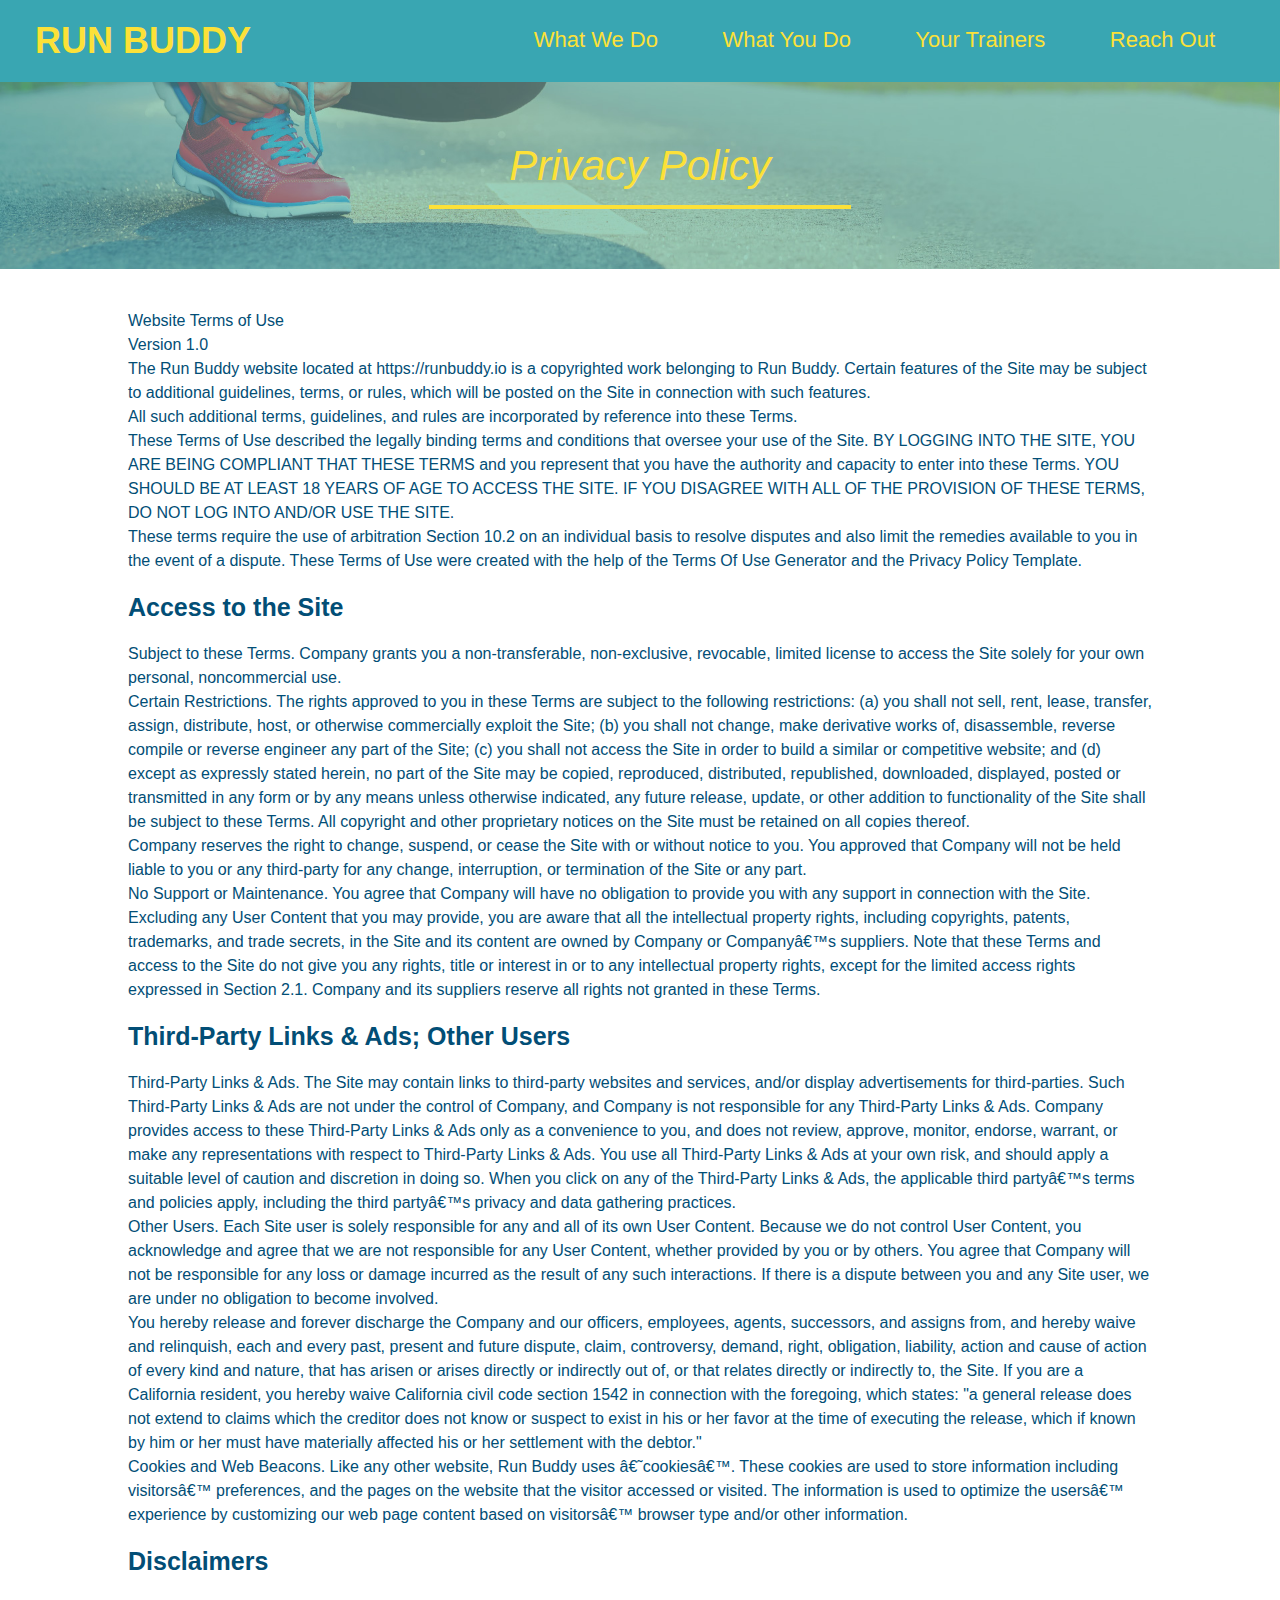
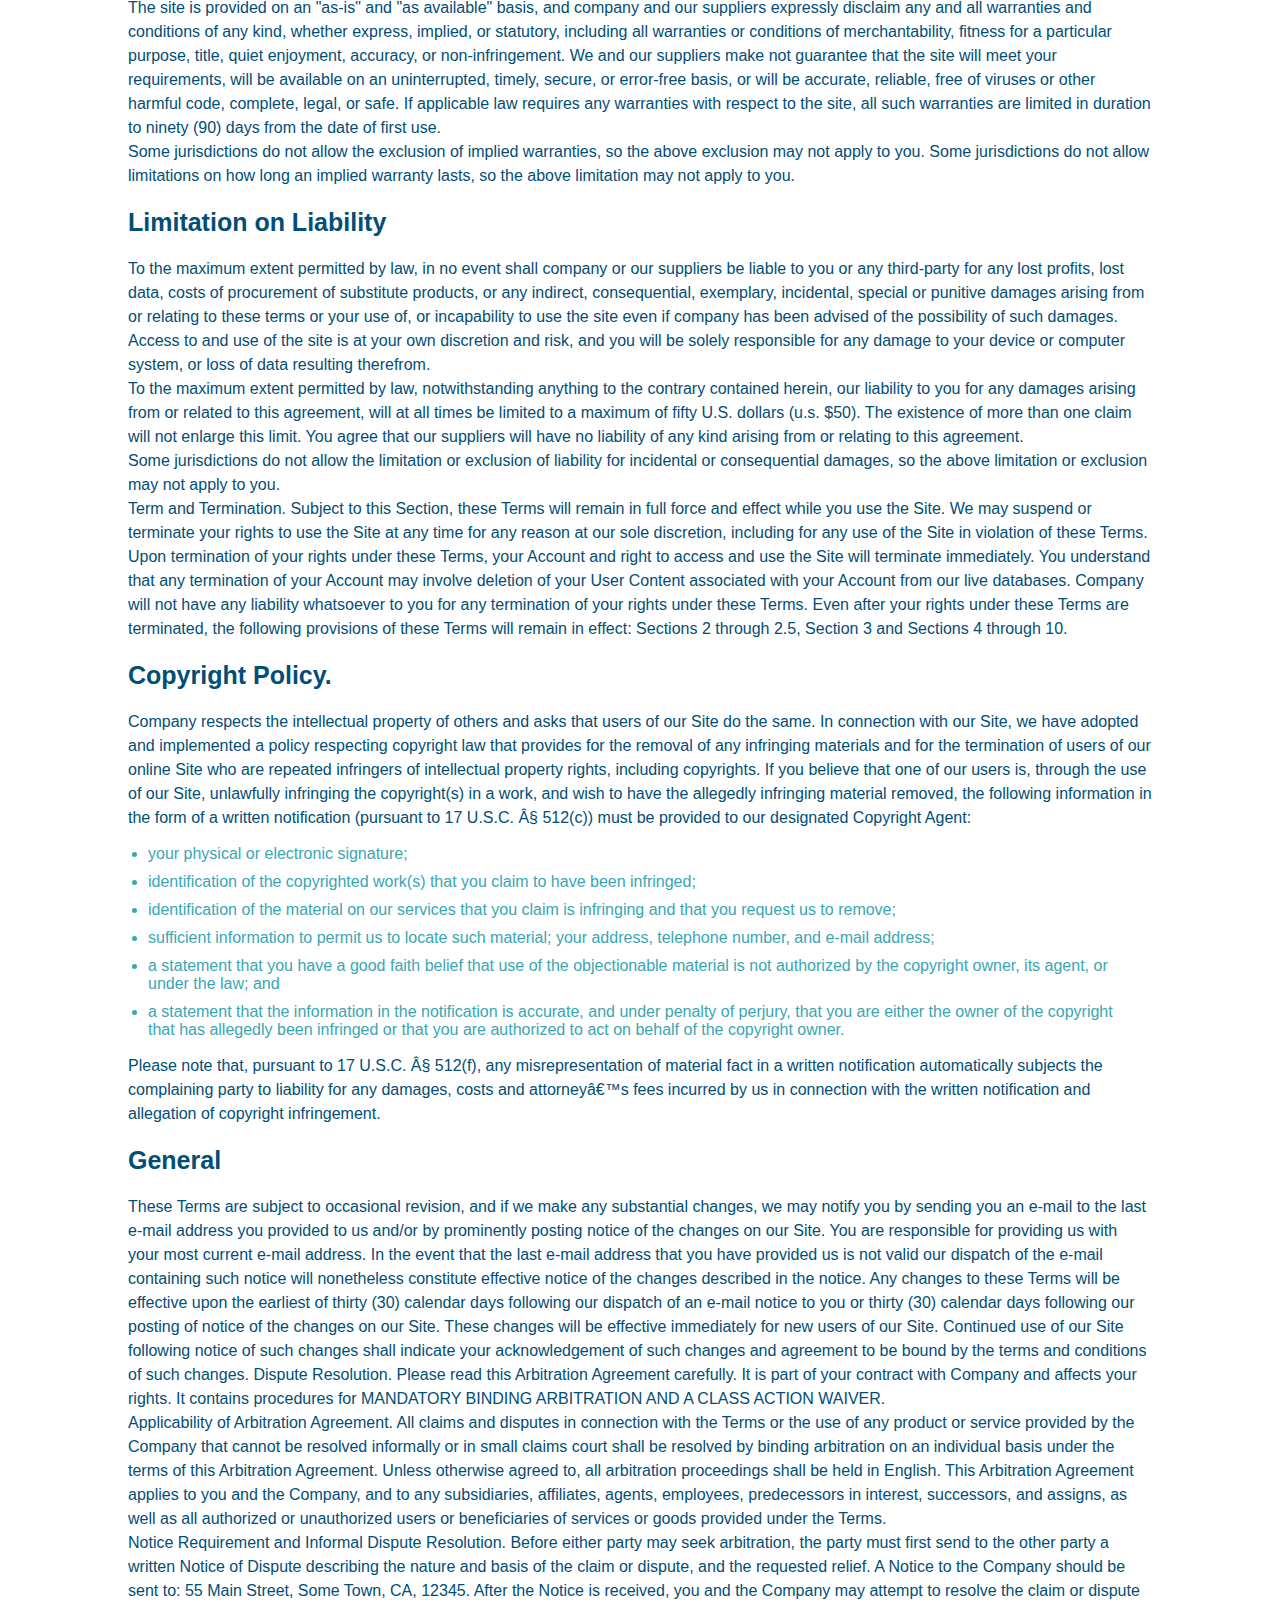
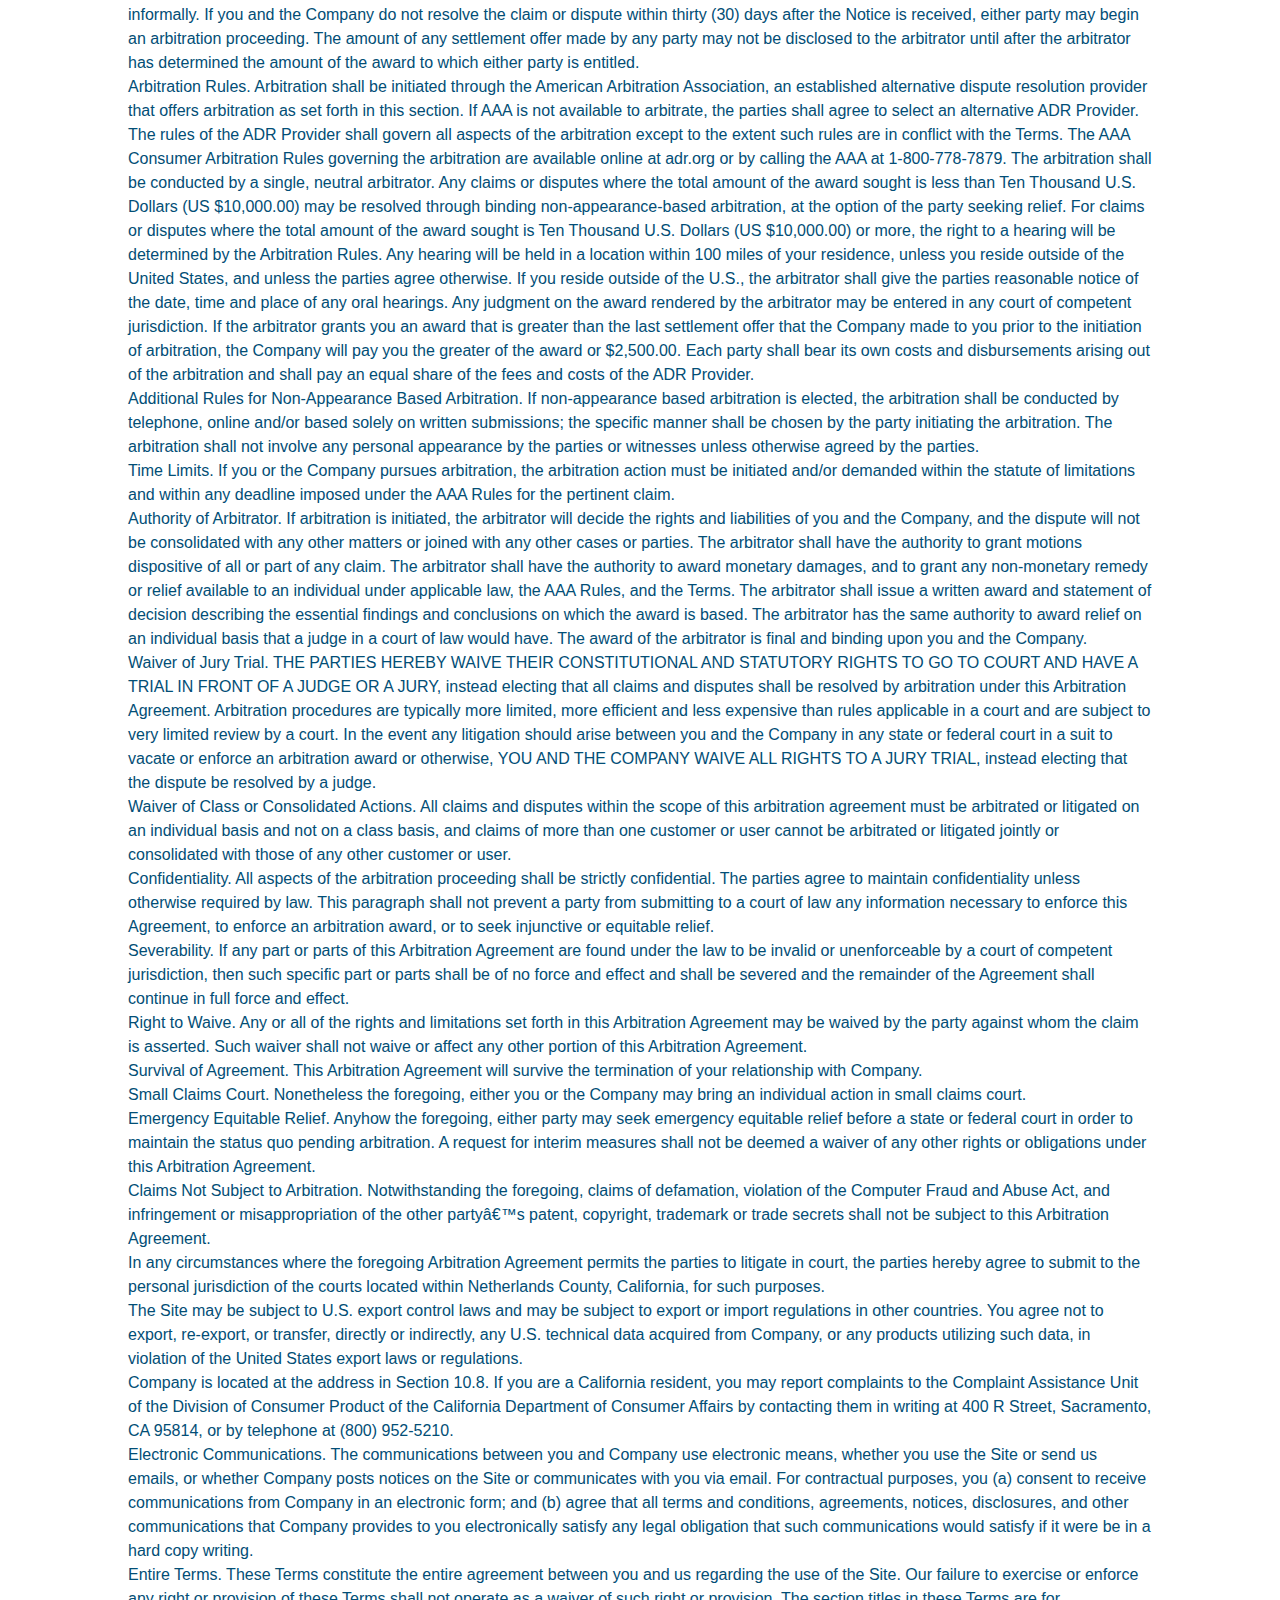
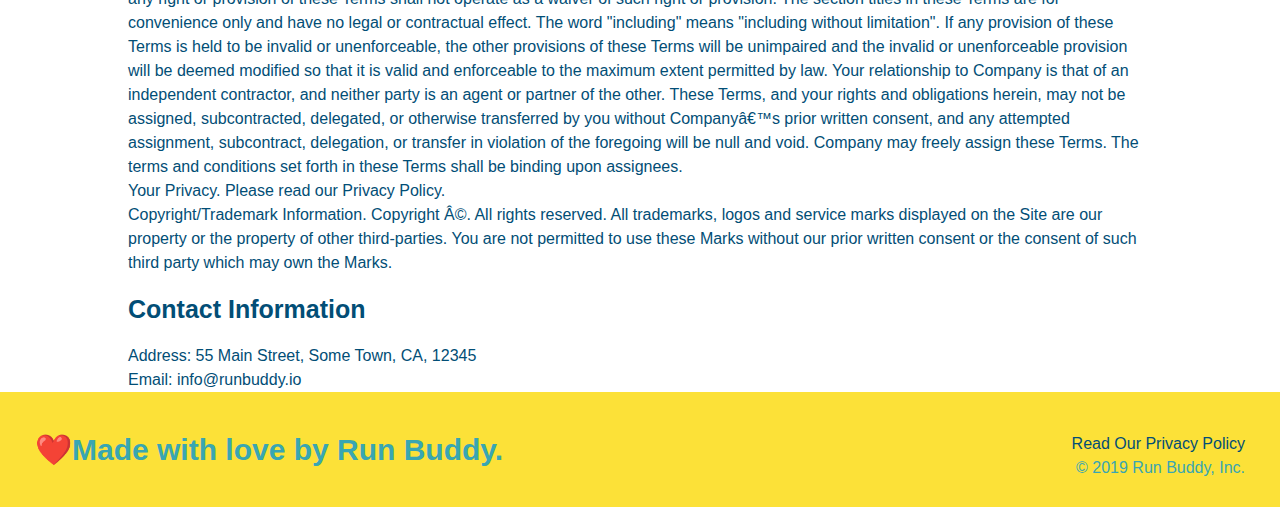
==== privacy-policy.html @ ef066f5c "privacy policy" ====
<!DOCTYPE html>
<html lang="en">
  <head>
    <meta charset="UTF-8" />
    <title>Privacy Policy - Run Buddy</title>
    <link rel="stylesheet" href="./assets/css/style.css" />
    <link rel="stylesheet" href="./assets/css/secondary-styles.css" />
  </head>

  <body>
    <header>
      <h1>RUN BUDDY</h1>
      <nav>
        <!--Unordered list element-->
        <ul>
          <!--List item element-->
          <li>
            <!--Anchor element-->
            <!-- Do this to all of the <a> elements in privacy-policy.html -->
            <a href="./index.html#what-we-do">What We Do</a>
          </li>
          <li>
            <a href="./index.html#what-you-do">What You Do</a>
          </li>
          <li>
            <a href="./index.html#your-trainers">Your Trainers</a>
          </li>
          <li>
            <a href="./index.html#reach-out">Reach Out</a>
          </li>
        </ul>
      </nav>
    </header>

    <section class="hero hero-secondary">
      <h2 class="page-title">Privacy Policy</h2>
    </section>

    <article class="secondary-content">
      <p>Website Terms of Use</p>

      <p>Version 1.0</p>

      <p>
        The Run Buddy website located at https://runbuddy.io is a copyrighted
        work belonging to Run Buddy. Certain features of the Site may be subject
        to additional guidelines, terms, or rules, which will be posted on the
        Site in connection with such features.
      </p>

      <p>
        All such additional terms, guidelines, and rules are incorporated by
        reference into these Terms.
      </p>

      <p>
        These Terms of Use described the legally binding terms and conditions
        that oversee your use of the Site. BY LOGGING INTO THE SITE, YOU ARE
        BEING COMPLIANT THAT THESE TERMS and you represent that you have the
        authority and capacity to enter into these Terms. YOU SHOULD BE AT LEAST
        18 YEARS OF AGE TO ACCESS THE SITE. IF YOU DISAGREE WITH ALL OF THE
        PROVISION OF THESE TERMS, DO NOT LOG INTO AND/OR USE THE SITE.
      </p>

      <p>
        These terms require the use of arbitration Section 10.2 on an individual
        basis to resolve disputes and also limit the remedies available to you
        in the event of a dispute. These Terms of Use were created with the help
        of the Terms Of Use Generator and the Privacy Policy Template.
      </p>

      <h3>Access to the Site</h3>

      <p>
        Subject to these Terms. Company grants you a non-transferable,
        non-exclusive, revocable, limited license to access the Site solely for
        your own personal, noncommercial use.
      </p>

      <p>
        Certain Restrictions. The rights approved to you in these Terms are
        subject to the following restrictions: (a) you shall not sell, rent,
        lease, transfer, assign, distribute, host, or otherwise commercially
        exploit the Site; (b) you shall not change, make derivative works of,
        disassemble, reverse compile or reverse engineer any part of the Site;
        (c) you shall not access the Site in order to build a similar or
        competitive website; and (d) except as expressly stated herein, no part
        of the Site may be copied, reproduced, distributed, republished,
        downloaded, displayed, posted or transmitted in any form or by any means
        unless otherwise indicated, any future release, update, or other
        addition to functionality of the Site shall be subject to these Terms.
        All copyright and other proprietary notices on the Site must be retained
        on all copies thereof.
      </p>

      <p>
        Company reserves the right to change, suspend, or cease the Site with or
        without notice to you. You approved that Company will not be held liable
        to you or any third-party for any change, interruption, or termination
        of the Site or any part.
      </p>

      <p>
        No Support or Maintenance. You agree that Company will have no
        obligation to provide you with any support in connection with the Site.
      </p>

      <p>
        Excluding any User Content that you may provide, you are aware that all
        the intellectual property rights, including copyrights, patents,
        trademarks, and trade secrets, in the Site and its content are owned by
        Company or Companyâ€™s suppliers. Note that these Terms and access to
        the Site do not give you any rights, title or interest in or to any
        intellectual property rights, except for the limited access rights
        expressed in Section 2.1. Company and its suppliers reserve all rights
        not granted in these Terms.
      </p>

      <h3>Third-Party Links & Ads; Other Users</h3>

      <p>
        Third-Party Links & Ads. The Site may contain links to third-party
        websites and services, and/or display advertisements for third-parties.
        Such Third-Party Links & Ads are not under the control of Company, and
        Company is not responsible for any Third-Party Links & Ads. Company
        provides access to these Third-Party Links & Ads only as a convenience
        to you, and does not review, approve, monitor, endorse, warrant, or make
        any representations with respect to Third-Party Links & Ads. You use all
        Third-Party Links & Ads at your own risk, and should apply a suitable
        level of caution and discretion in doing so. When you click on any of
        the Third-Party Links & Ads, the applicable third partyâ€™s terms and
        policies apply, including the third partyâ€™s privacy and data gathering
        practices.
      </p>

      <p>
        Other Users. Each Site user is solely responsible for any and all of its
        own User Content. Because we do not control User Content, you
        acknowledge and agree that we are not responsible for any User Content,
        whether provided by you or by others. You agree that Company will not be
        responsible for any loss or damage incurred as the result of any such
        interactions. If there is a dispute between you and any Site user, we
        are under no obligation to become involved.
      </p>

      <p>
        You hereby release and forever discharge the Company and our officers,
        employees, agents, successors, and assigns from, and hereby waive and
        relinquish, each and every past, present and future dispute, claim,
        controversy, demand, right, obligation, liability, action and cause of
        action of every kind and nature, that has arisen or arises directly or
        indirectly out of, or that relates directly or indirectly to, the Site.
        If you are a California resident, you hereby waive California civil code
        section 1542 in connection with the foregoing, which states: "a general
        release does not extend to claims which the creditor does not know or
        suspect to exist in his or her favor at the time of executing the
        release, which if known by him or her must have materially affected his
        or her settlement with the debtor."
      </p>

      <p>
        Cookies and Web Beacons. Like any other website, Run Buddy uses
        â€˜cookiesâ€™. These cookies are used to store information including
        visitorsâ€™ preferences, and the pages on the website that the visitor
        accessed or visited. The information is used to optimize the usersâ€™
        experience by customizing our web page content based on visitorsâ€™
        browser type and/or other information.
      </p>

      <h3>Disclaimers</h3>

      <p>
        The site is provided on an "as-is" and "as available" basis, and company
        and our suppliers expressly disclaim any and all warranties and
        conditions of any kind, whether express, implied, or statutory,
        including all warranties or conditions of merchantability, fitness for a
        particular purpose, title, quiet enjoyment, accuracy, or
        non-infringement. We and our suppliers make not guarantee that the site
        will meet your requirements, will be available on an uninterrupted,
        timely, secure, or error-free basis, or will be accurate, reliable, free
        of viruses or other harmful code, complete, legal, or safe. If
        applicable law requires any warranties with respect to the site, all
        such warranties are limited in duration to ninety (90) days from the
        date of first use.
      </p>

      <p>
        Some jurisdictions do not allow the exclusion of implied warranties, so
        the above exclusion may not apply to you. Some jurisdictions do not
        allow limitations on how long an implied warranty lasts, so the above
        limitation may not apply to you.
      </p>

      <h3>Limitation on Liability</h3>

      <p>
        To the maximum extent permitted by law, in no event shall company or our
        suppliers be liable to you or any third-party for any lost profits, lost
        data, costs of procurement of substitute products, or any indirect,
        consequential, exemplary, incidental, special or punitive damages
        arising from or relating to these terms or your use of, or incapability
        to use the site even if company has been advised of the possibility of
        such damages. Access to and use of the site is at your own discretion
        and risk, and you will be solely responsible for any damage to your
        device or computer system, or loss of data resulting therefrom.
      </p>

      <p>
        To the maximum extent permitted by law, notwithstanding anything to the
        contrary contained herein, our liability to you for any damages arising
        from or related to this agreement, will at all times be limited to a
        maximum of fifty U.S. dollars (u.s. $50). The existence of more than one
        claim will not enlarge this limit. You agree that our suppliers will
        have no liability of any kind arising from or relating to this
        agreement.
      </p>

      <p>
        Some jurisdictions do not allow the limitation or exclusion of liability
        for incidental or consequential damages, so the above limitation or
        exclusion may not apply to you.
      </p>

      <p>
        Term and Termination. Subject to this Section, these Terms will remain
        in full force and effect while you use the Site. We may suspend or
        terminate your rights to use the Site at any time for any reason at our
        sole discretion, including for any use of the Site in violation of these
        Terms. Upon termination of your rights under these Terms, your Account
        and right to access and use the Site will terminate immediately. You
        understand that any termination of your Account may involve deletion of
        your User Content associated with your Account from our live databases.
        Company will not have any liability whatsoever to you for any
        termination of your rights under these Terms. Even after your rights
        under these Terms are terminated, the following provisions of these
        Terms will remain in effect: Sections 2 through 2.5, Section 3 and
        Sections 4 through 10.
      </p>

      <h3>Copyright Policy.</h3>

      <p>
        Company respects the intellectual property of others and asks that users
        of our Site do the same. In connection with our Site, we have adopted
        and implemented a policy respecting copyright law that provides for the
        removal of any infringing materials and for the termination of users of
        our online Site who are repeated infringers of intellectual property
        rights, including copyrights. If you believe that one of our users is,
        through the use of our Site, unlawfully infringing the copyright(s) in a
        work, and wish to have the allegedly infringing material removed, the
        following information in the form of a written notification (pursuant to
        17 U.S.C. Â§ 512(c)) must be provided to our designated Copyright Agent:
      </p>

      <ul>
        <li>your physical or electronic signature;</li>
        <li>
          identification of the copyrighted work(s) that you claim to have been
          infringed;
        </li>
        <li>
          identification of the material on our services that you claim is
          infringing and that you request us to remove;
        </li>
        <li>
          sufficient information to permit us to locate such material; your
          address, telephone number, and e-mail address;
        </li>
        <li>
          a statement that you have a good faith belief that use of the
          objectionable material is not authorized by the copyright owner, its
          agent, or under the law; and
        </li>
        <li>
          a statement that the information in the notification is accurate, and
          under penalty of perjury, that you are either the owner of the
          copyright that has allegedly been infringed or that you are authorized
          to act on behalf of the copyright owner.
        </li>
      </ul>

      <p>
        Please note that, pursuant to 17 U.S.C. Â§ 512(f), any misrepresentation
        of material fact in a written notification automatically subjects the
        complaining party to liability for any damages, costs and attorneyâ€™s
        fees incurred by us in connection with the written notification and
        allegation of copyright infringement.
      </p>

      <h3>General</h3>

      <p>
        These Terms are subject to occasional revision, and if we make any
        substantial changes, we may notify you by sending you an e-mail to the
        last e-mail address you provided to us and/or by prominently posting
        notice of the changes on our Site. You are responsible for providing us
        with your most current e-mail address. In the event that the last e-mail
        address that you have provided us is not valid our dispatch of the
        e-mail containing such notice will nonetheless constitute effective
        notice of the changes described in the notice. Any changes to these
        Terms will be effective upon the earliest of thirty (30) calendar days
        following our dispatch of an e-mail notice to you or thirty (30)
        calendar days following our posting of notice of the changes on our
        Site. These changes will be effective immediately for new users of our
        Site. Continued use of our Site following notice of such changes shall
        indicate your acknowledgement of such changes and agreement to be bound
        by the terms and conditions of such changes. Dispute Resolution. Please
        read this Arbitration Agreement carefully. It is part of your contract
        with Company and affects your rights. It contains procedures for
        MANDATORY BINDING ARBITRATION AND A CLASS ACTION WAIVER.
      </p>

      <p>
        Applicability of Arbitration Agreement. All claims and disputes in
        connection with the Terms or the use of any product or service provided
        by the Company that cannot be resolved informally or in small claims
        court shall be resolved by binding arbitration on an individual basis
        under the terms of this Arbitration Agreement. Unless otherwise agreed
        to, all arbitration proceedings shall be held in English. This
        Arbitration Agreement applies to you and the Company, and to any
        subsidiaries, affiliates, agents, employees, predecessors in interest,
        successors, and assigns, as well as all authorized or unauthorized users
        or beneficiaries of services or goods provided under the Terms.
      </p>

      <p>
        Notice Requirement and Informal Dispute Resolution. Before either party
        may seek arbitration, the party must first send to the other party a
        written Notice of Dispute describing the nature and basis of the claim
        or dispute, and the requested relief. A Notice to the Company should be
        sent to: 55 Main Street, Some Town, CA, 12345. After the Notice is
        received, you and the Company may attempt to resolve the claim or
        dispute informally. If you and the Company do not resolve the claim or
        dispute within thirty (30) days after the Notice is received, either
        party may begin an arbitration proceeding. The amount of any settlement
        offer made by any party may not be disclosed to the arbitrator until
        after the arbitrator has determined the amount of the award to which
        either party is entitled.
      </p>

      <p>
        Arbitration Rules. Arbitration shall be initiated through the American
        Arbitration Association, an established alternative dispute resolution
        provider that offers arbitration as set forth in this section. If AAA is
        not available to arbitrate, the parties shall agree to select an
        alternative ADR Provider. The rules of the ADR Provider shall govern all
        aspects of the arbitration except to the extent such rules are in
        conflict with the Terms. The AAA Consumer Arbitration Rules governing
        the arbitration are available online at adr.org or by calling the AAA at
        1-800-778-7879. The arbitration shall be conducted by a single, neutral
        arbitrator. Any claims or disputes where the total amount of the award
        sought is less than Ten Thousand U.S. Dollars (US $10,000.00) may be
        resolved through binding non-appearance-based arbitration, at the option
        of the party seeking relief. For claims or disputes where the total
        amount of the award sought is Ten Thousand U.S. Dollars (US $10,000.00)
        or more, the right to a hearing will be determined by the Arbitration
        Rules. Any hearing will be held in a location within 100 miles of your
        residence, unless you reside outside of the United States, and unless
        the parties agree otherwise. If you reside outside of the U.S., the
        arbitrator shall give the parties reasonable notice of the date, time
        and place of any oral hearings. Any judgment on the award rendered by
        the arbitrator may be entered in any court of competent jurisdiction. If
        the arbitrator grants you an award that is greater than the last
        settlement offer that the Company made to you prior to the initiation of
        arbitration, the Company will pay you the greater of the award or
        $2,500.00. Each party shall bear its own costs and disbursements arising
        out of the arbitration and shall pay an equal share of the fees and
        costs of the ADR Provider.
      </p>

      <p>
        Additional Rules for Non-Appearance Based Arbitration. If non-appearance
        based arbitration is elected, the arbitration shall be conducted by
        telephone, online and/or based solely on written submissions; the
        specific manner shall be chosen by the party initiating the arbitration.
        The arbitration shall not involve any personal appearance by the parties
        or witnesses unless otherwise agreed by the parties.
      </p>

      <p>
        Time Limits. If you or the Company pursues arbitration, the arbitration
        action must be initiated and/or demanded within the statute of
        limitations and within any deadline imposed under the AAA Rules for the
        pertinent claim.
      </p>

      <p>
        Authority of Arbitrator. If arbitration is initiated, the arbitrator
        will decide the rights and liabilities of you and the Company, and the
        dispute will not be consolidated with any other matters or joined with
        any other cases or parties. The arbitrator shall have the authority to
        grant motions dispositive of all or part of any claim. The arbitrator
        shall have the authority to award monetary damages, and to grant any
        non-monetary remedy or relief available to an individual under
        applicable law, the AAA Rules, and the Terms. The arbitrator shall issue
        a written award and statement of decision describing the essential
        findings and conclusions on which the award is based. The arbitrator has
        the same authority to award relief on an individual basis that a judge
        in a court of law would have. The award of the arbitrator is final and
        binding upon you and the Company.
      </p>

      <p>
        Waiver of Jury Trial. THE PARTIES HEREBY WAIVE THEIR CONSTITUTIONAL AND
        STATUTORY RIGHTS TO GO TO COURT AND HAVE A TRIAL IN FRONT OF A JUDGE OR
        A JURY, instead electing that all claims and disputes shall be resolved
        by arbitration under this Arbitration Agreement. Arbitration procedures
        are typically more limited, more efficient and less expensive than rules
        applicable in a court and are subject to very limited review by a court.
        In the event any litigation should arise between you and the Company in
        any state or federal court in a suit to vacate or enforce an arbitration
        award or otherwise, YOU AND THE COMPANY WAIVE ALL RIGHTS TO A JURY
        TRIAL, instead electing that the dispute be resolved by a judge.
      </p>

      <p>
        Waiver of Class or Consolidated Actions. All claims and disputes within
        the scope of this arbitration agreement must be arbitrated or litigated
        on an individual basis and not on a class basis, and claims of more than
        one customer or user cannot be arbitrated or litigated jointly or
        consolidated with those of any other customer or user.
      </p>

      <p>
        Confidentiality. All aspects of the arbitration proceeding shall be
        strictly confidential. The parties agree to maintain confidentiality
        unless otherwise required by law. This paragraph shall not prevent a
        party from submitting to a court of law any information necessary to
        enforce this Agreement, to enforce an arbitration award, or to seek
        injunctive or equitable relief.
      </p>

      <p>
        Severability. If any part or parts of this Arbitration Agreement are
        found under the law to be invalid or unenforceable by a court of
        competent jurisdiction, then such specific part or parts shall be of no
        force and effect and shall be severed and the remainder of the Agreement
        shall continue in full force and effect.
      </p>

      <p>
        Right to Waive. Any or all of the rights and limitations set forth in
        this Arbitration Agreement may be waived by the party against whom the
        claim is asserted. Such waiver shall not waive or affect any other
        portion of this Arbitration Agreement.
      </p>

      <p>
        Survival of Agreement. This Arbitration Agreement will survive the
        termination of your relationship with Company.
      </p>

      <p>
        Small Claims Court. Nonetheless the foregoing, either you or the Company
        may bring an individual action in small claims court.
      </p>

      <p>
        Emergency Equitable Relief. Anyhow the foregoing, either party may seek
        emergency equitable relief before a state or federal court in order to
        maintain the status quo pending arbitration. A request for interim
        measures shall not be deemed a waiver of any other rights or obligations
        under this Arbitration Agreement.
      </p>

      <p>
        Claims Not Subject to Arbitration. Notwithstanding the foregoing, claims
        of defamation, violation of the Computer Fraud and Abuse Act, and
        infringement or misappropriation of the other partyâ€™s patent,
        copyright, trademark or trade secrets shall not be subject to this
        Arbitration Agreement.
      </p>

      <p>
        In any circumstances where the foregoing Arbitration Agreement permits
        the parties to litigate in court, the parties hereby agree to submit to
        the personal jurisdiction of the courts located within Netherlands
        County, California, for such purposes.
      </p>

      <p>
        The Site may be subject to U.S. export control laws and may be subject
        to export or import regulations in other countries. You agree not to
        export, re-export, or transfer, directly or indirectly, any U.S.
        technical data acquired from Company, or any products utilizing such
        data, in violation of the United States export laws or regulations.
      </p>

      <p>
        Company is located at the address in Section 10.8. If you are a
        California resident, you may report complaints to the Complaint
        Assistance Unit of the Division of Consumer Product of the California
        Department of Consumer Affairs by contacting them in writing at 400 R
        Street, Sacramento, CA 95814, or by telephone at (800) 952-5210.
      </p>

      <p>
        Electronic Communications. The communications between you and Company
        use electronic means, whether you use the Site or send us emails, or
        whether Company posts notices on the Site or communicates with you via
        email. For contractual purposes, you (a) consent to receive
        communications from Company in an electronic form; and (b) agree that
        all terms and conditions, agreements, notices, disclosures, and other
        communications that Company provides to you electronically satisfy any
        legal obligation that such communications would satisfy if it were be in
        a hard copy writing.
      </p>

      <p>
        Entire Terms. These Terms constitute the entire agreement between you
        and us regarding the use of the Site. Our failure to exercise or enforce
        any right or provision of these Terms shall not operate as a waiver of
        such right or provision. The section titles in these Terms are for
        convenience only and have no legal or contractual effect. The word
        "including" means "including without limitation". If any provision of
        these Terms is held to be invalid or unenforceable, the other provisions
        of these Terms will be unimpaired and the invalid or unenforceable
        provision will be deemed modified so that it is valid and enforceable to
        the maximum extent permitted by law. Your relationship to Company is
        that of an independent contractor, and neither party is an agent or
        partner of the other. These Terms, and your rights and obligations
        herein, may not be assigned, subcontracted, delegated, or otherwise
        transferred by you without Companyâ€™s prior written consent, and any
        attempted assignment, subcontract, delegation, or transfer in violation
        of the foregoing will be null and void. Company may freely assign these
        Terms. The terms and conditions set forth in these Terms shall be
        binding upon assignees.
      </p>

      <p>Your Privacy. Please read our Privacy Policy.</p>

      <p>
        Copyright/Trademark Information. Copyright Â©. All rights reserved. All
        trademarks, logos and service marks displayed on the Site are our
        property or the property of other third-parties. You are not permitted
        to use these Marks without our prior written consent or the consent of
        such third party which may own the Marks.
      </p>

      <h3>Contact Information</h3>

      <p>Address: 55 Main Street, Some Town, CA, 12345</p>

      <p>Email: info@runbuddy.io</p>
    </article>

    <footer>
      <h2>❤️Made with love by Run Buddy.</h2>
      <div>
        <a>Read Our Privacy Policy</a><br />
        &copy; 2019 Run Buddy, Inc.
      </div>
    </footer>
  </body>
</html>
---- assets/css/style.css ----
* {
  margin: 0;
  padding: 0;
  box-sizing: border-box;
}

body {
  color: #39a6b2;
  font-family: Helvetica, Arial, sans-serif;
}

/* apply styles to <header> */
header {
  padding: 20px 35px;
  background-color: #39a6b2;
}

header h1 {
  font-weight: bold;
  font-size: 36px;
  color: #fce138;
  margin: 0;
  display: inline;
}

header a {
  text-decoration: none;
  color: #fce138;
}

header nav {
  float: right;
  margin: 7px 0;
}

header nav ul li {
  display: inline;
}

header nav ul li a {
  margin: 0 30px;
  font-weight: lighter;
  font-size: 22px;
}

footer {
  background: #fce138;
  width: 100%;
  padding: 40px 35px;
}

footer h2 {
  display: inline;
  color: 024e76;
  font-size: 30px;
  margin: 0;
}

footer div {
  float: right;
  line-height: 1.5;
  text-align: right;
}

footer a {
  color: #024e76;
}

section {
  padding: 60px;
}

/* Hero Style Start */
.hero {
  background-image: url("../images/hero-bg.jpeg");
  height: 600px;
  background-size: cover;
  background-position: center;
  position: relative;
}
/* Hero  Style End */

.hero-form {
  background-color: #fce138;
  padding: 20px;
  width: 500px;
  color: #024e76;
  border: solid 3px #024e76;
  position: absolute;
  bottom: 120px;
  right: 140px;
}

.hero-form h3 {
  font-size: 24px;
  margin: 0;
}

.hero-form p {
  margin: 5px 0 15px 0;
}

.form-input {
  border: 1px solid #024e76;
  display: block;
  padding: 7px 15px;
  font-size: 16px;
  color: #024e76;
  width: 100%;
  margin-bottom: 15px;
}

.hero-form label {
  margin: 0 5px;
}

.hero-form button {
  color: #fce138;
  background-color: #024e76;
  border: none;
  padding: 10px 20px;
  font-size: 16px;
}
/* Hero Styles End */

.intro {
  text-align: center;
}

.intro p {
  line-height: 1.7;
  color: #39a6b2;
  width: 80%;
  font-size: 20px;
  margin: 0 auto;
}

.steps {
  text-align: center;
  background: #fce138;
}
.section-title {
  font-size: 55px;
  color: #024e76;
  margin-bottom: 35px;
  padding: 0 100px 20px 100px;
  border-bottom: 3px solid;
  display: inline-block;
}

.primary-border {
  border-color: #fce138;
}

.secondary-border {
  border-color: #39a6b2;
}

.steps div {
  margin-bottom: 80px;
}

.steps img {
  width: 15%;
  margin: 10px 0;
}

.steps h3 {
  color: #024e76;
  font-size: 46px;
  margin-top: 10px;
}

.steps p {
  color: #39a6b2;
  font-size: 23px;
}

.steps span {
  font-size: 38px;
}

.trainers {
  text-align: center;
}

.trainer {
  width: 900px;
  margin: 0 auto 30px auto;
  background: #024e76;
  color: #fce138;
  overflow: auto;
}

.trainer img {
  width: 35%;
  float: left;
}

.trainer-bio {
  padding: 35px;
  float: left;
  width: 65%;
}

.text-left {
  text-align: left;
}

.text-right {
  text-align: right;
}

.trainer-bio h3 {
  font-size: 32px;
  margin-bottom: 8px;
}

.trainer-bio h4 {
  font-weight: lighter;
  font-size: 26px;
  margin-bottom: 25px;
}

.trainer-bio p {
  font-size: 17px;
  line-height: 1.3;
}

/* REACH OUT STYLES START */
.contact {
  text-align: center;
  background: #024e76;
}

.contact h2 {
  color: #fce138;
}

.contact-info iframe {
  width: 400px;
  height: 400px;
}

.contact-info div {
  width: 410px;
  display: inline-block;
  vertical-align: top;
  text-align: left;
  margin: 30px 0 0 60px;
  color: white;
}

.contact-info h3 {
  color: #fce138;
  font-size: 32px;
}

.contact-info p,
.contact-info address {
  margin: 20px 0;
  line-height: 1.5;
  font-size: 20px;
  font-style: normal;
}

.contact-info a {
  color: #fce138;
}
/* REACH OUT STYLES END */
---- assets/css/secondary-styles.css ----
.hero {
  background-position: bottom;
  height: auto;
  text-align: center;
  margin-bottom: 40px;
}

.page-title {
  color: #fce138;
  display: inline-block;
  border-bottom: 4px solid;
  padding: 0 80px 15px 80px;
  font-weight: normal;
  font-size: 42px;
  font-style: italic;
}

.secondary-content {
  width: 80%;
  margin: 0 auto;
  color: #024e76;
}

.secondary-content h3 {
  font-size: 25px;
  margin: 20px 0;
}

.secondary-content p {
  font-size: 16px;
  line-height: 1.5;
  margin: 0 auto;
}

.secondary-content ul {
  margin: 15px 20px;
}

.secondary-content li {
  color: #39a6b2;
  margin: 10px 0;
}
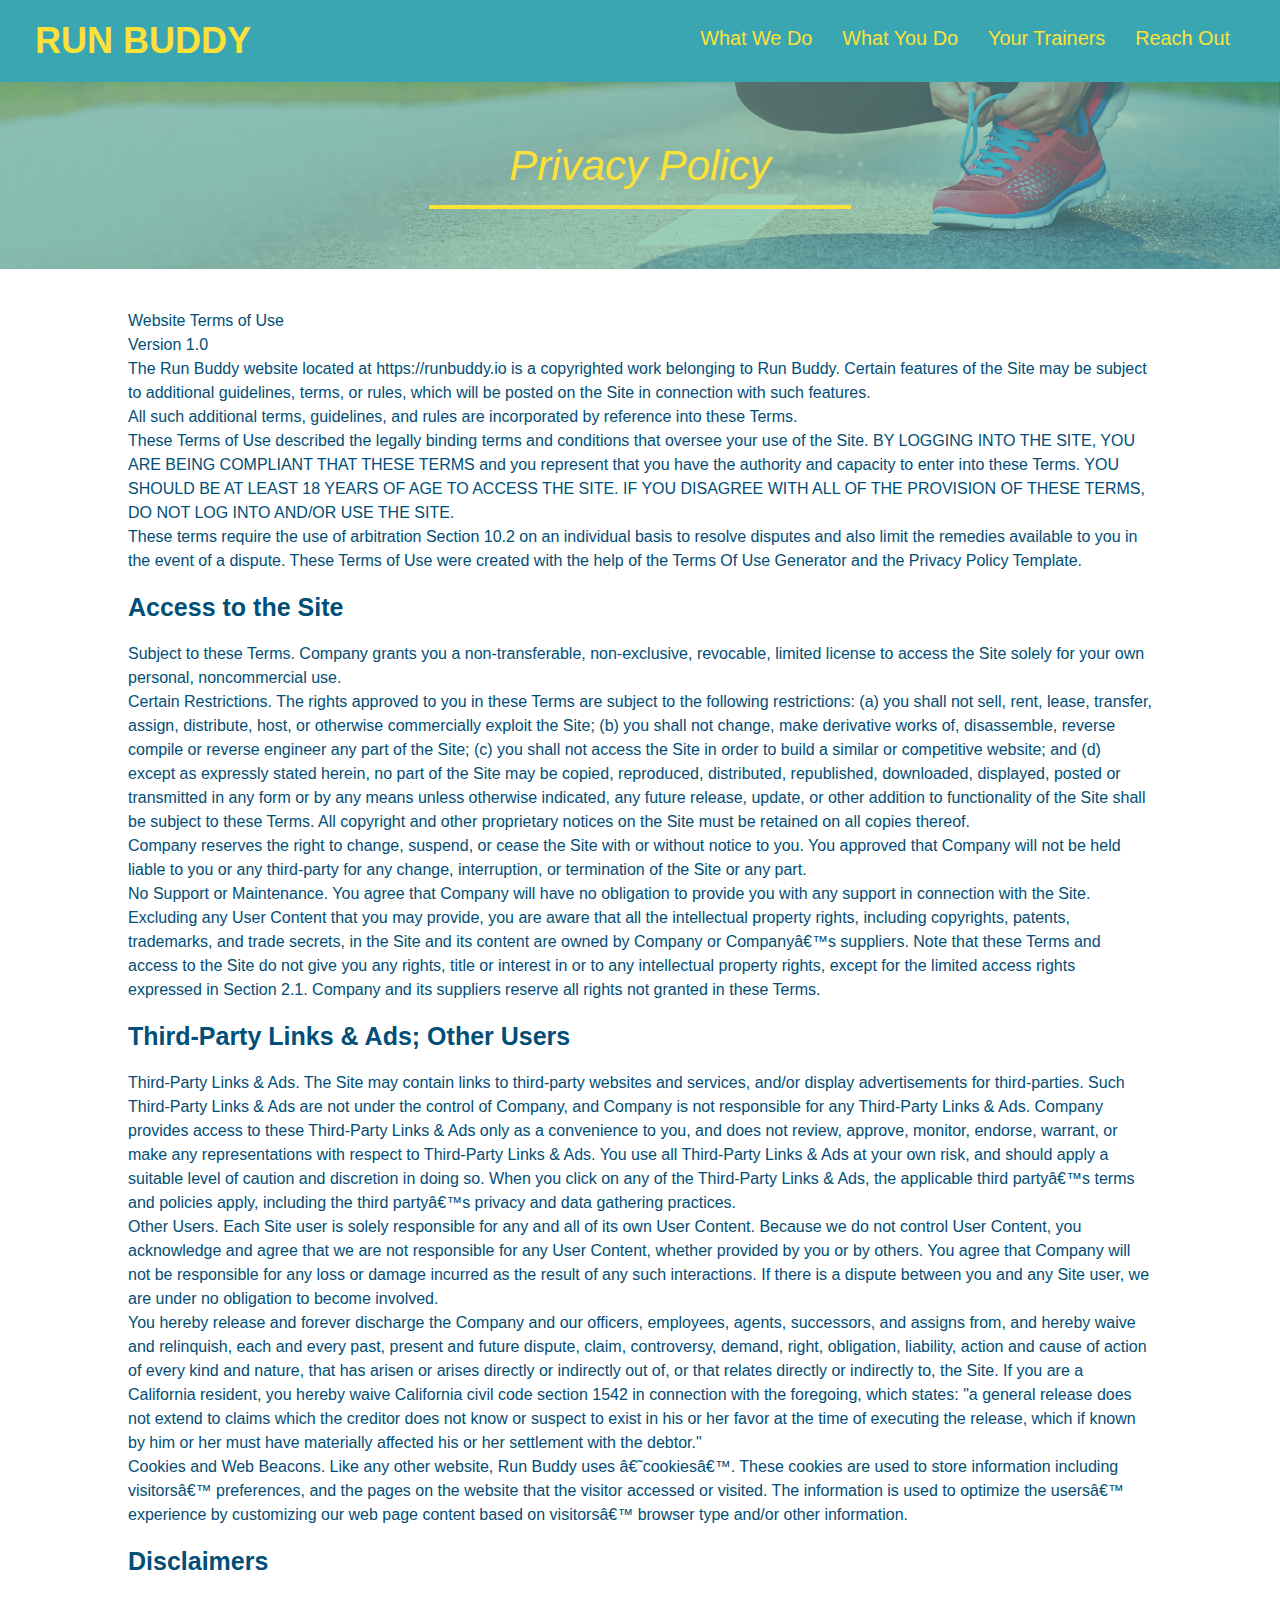
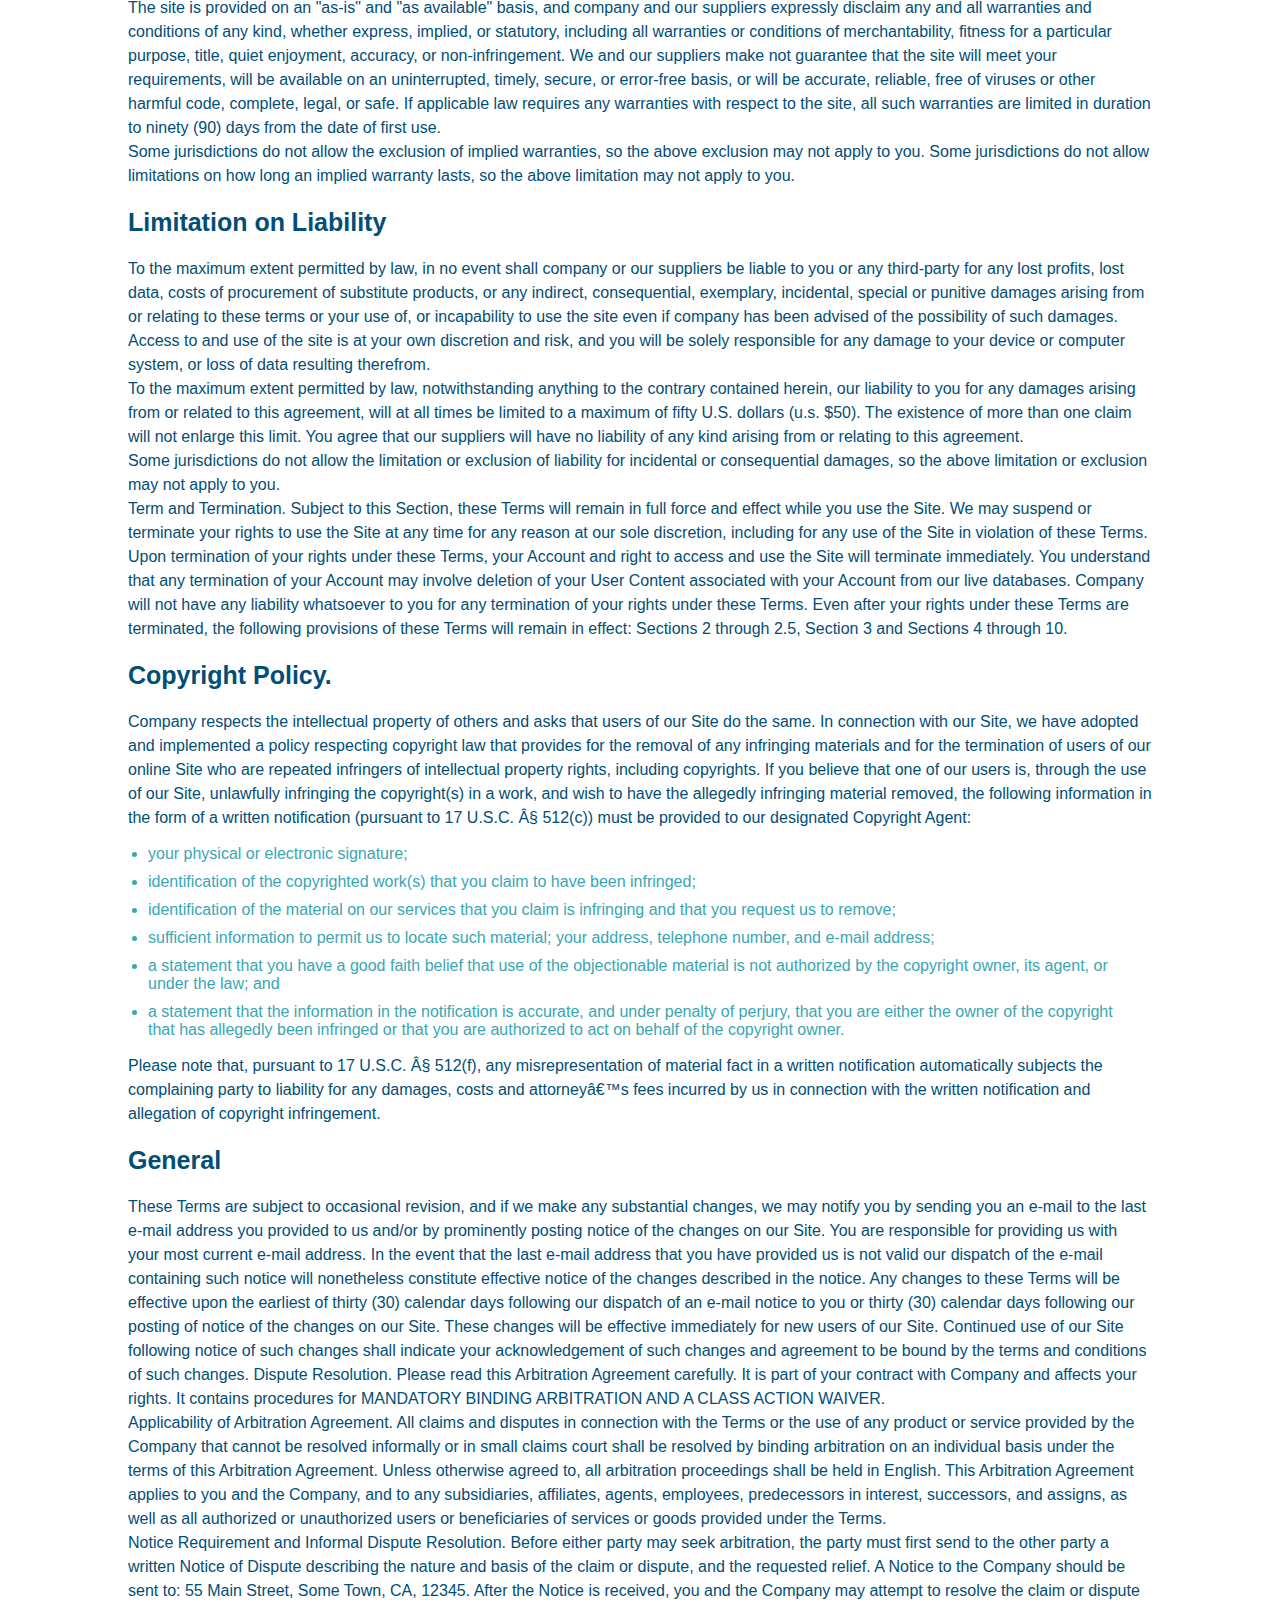
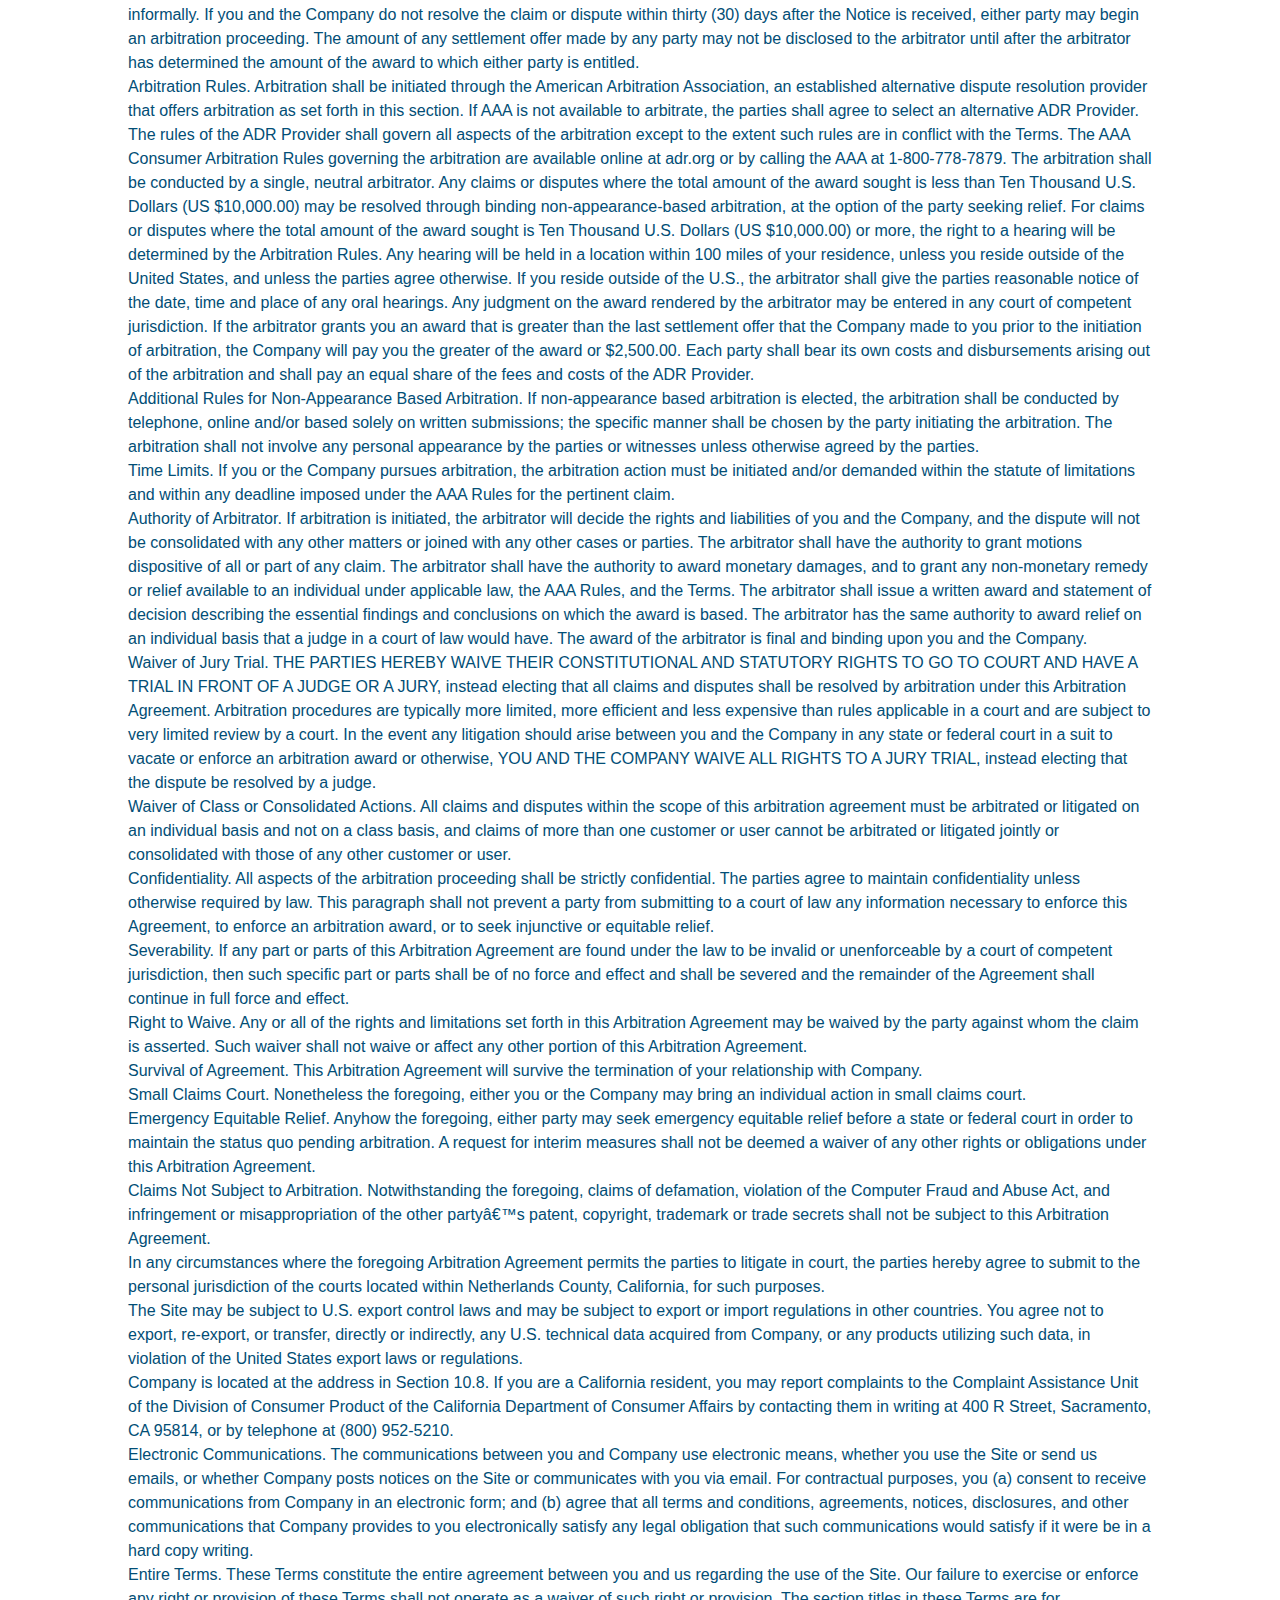
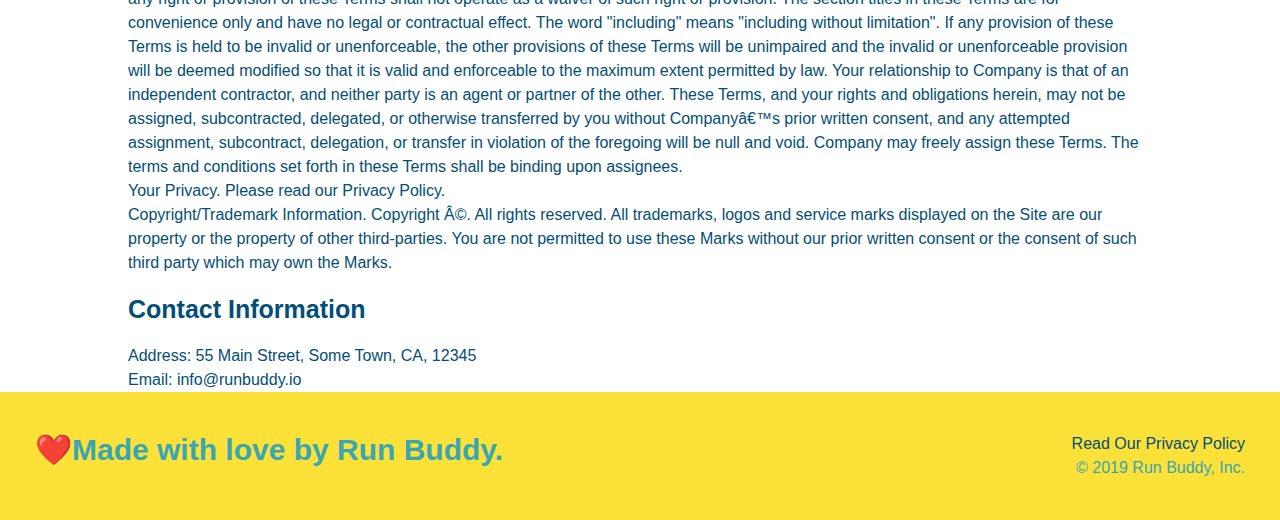
==== commit ce0fc91a: "update media-queries" ====
--- a/privacy-policy.html
+++ b/privacy-policy.html
@@ -2,6 +2,7 @@
 <html lang="en">
   <head>
     <meta charset="UTF-8" />
+    <meta name="viewport" content="width=device-width, initial-scale=1.0" />
     <title>Privacy Policy - Run Buddy</title>
     <link rel="stylesheet" href="./assets/css/style.css" />
     <link rel="stylesheet" href="./assets/css/secondary-styles.css" />
--- a/assets/css/style.css
+++ b/assets/css/style.css
@@ -11,8 +11,11 @@
 
 /* apply styles to <header> */
 header {
+  display: flex;
   padding: 20px 35px;
   background-color: #39a6b2;
+  justify-content: space-between;
+  flex-wrap: wrap;
 }
 
 header h1 {
@@ -20,7 +23,6 @@
   font-size: 36px;
   color: #fce138;
   margin: 0;
-  display: inline;
 }
 
 header a {
@@ -29,35 +31,39 @@
 }
 
 header nav {
-  float: right;
   margin: 7px 0;
 }
 
-header nav ul li {
-  display: inline;
+header nav ul {
+  display: flex;
+  flex-wrap: wrap;
+  justify-content: space-between;
+  align-items: center;
+  list-style: none;
 }
 
 header nav ul li a {
-  margin: 0 30px;
+  padding: 10px 15px;
   font-weight: lighter;
-  font-size: 22px;
+  font-size: 1.55vw;
 }
 
 footer {
   background: #fce138;
   width: 100%;
   padding: 40px 35px;
+  display: flex;
+  justify-content: space-between;
+  flex-wrap: wrap;
 }
 
 footer h2 {
-  display: inline;
   color: 024e76;
   font-size: 30px;
   margin: 0;
 }
 
 footer div {
-  float: right;
   line-height: 1.5;
   text-align: right;
 }
@@ -72,23 +78,40 @@
 
 /* Hero Style Start */
 .hero {
-  background-image: url("../images/hero-bg.jpeg");
-  height: 600px;
+  background-image: url("../images/hero-bg.jpg");
+
   background-size: cover;
   background-position: center;
-  position: relative;
+  display: flex;
+  justify-content: center;
+  flex-wrap: wrap;
+  align-items: flex-start;
+}
+
+.hero-cta {
+  width: 35%;
+  text-align: right;
+  margin: 3.5%;
+  color: #fff;
+  font-size: 18px;
+  line-height: 1.2;
+}
+
+.hero-cta h2 {
+  font-style: italic;
+  font-size: 55px;
+  color: #fce138;
 }
 /* Hero  Style End */
 
 .hero-form {
   background-color: #fce138;
   padding: 20px;
-  width: 500px;
+  width: 40%;
+  margin: 3.5%;
+
   color: #024e76;
   border: solid 3px #024e76;
-  position: absolute;
-  bottom: 120px;
-  right: 140px;
 }
 
 .hero-form h3 {
@@ -122,10 +145,6 @@
   font-size: 16px;
 }
 /* Hero Styles End */
-
-.intro {
-  text-align: center;
-}
 
 .intro p {
   line-height: 1.7;
@@ -133,19 +152,20 @@
   width: 80%;
   font-size: 20px;
   margin: 0 auto;
+  text-align: center;
 }
 
 .steps {
+  background: #fce138;
+}
+.section-title {
+  font-size: 48px;
+  color: #024e76;
+  border-bottom: 3px solid;
+  padding-bottom: 20px;
   text-align: center;
-  background: #fce138;
-}
-.section-title {
-  font-size: 55px;
-  color: #024e76;
-  margin-bottom: 35px;
-  padding: 0 100px 20px 100px;
-  border-bottom: 3px solid;
-  display: inline-block;
+  margin: 0 auto 35px auto;
+  width: 50%;
 }
 
 .primary-border {
@@ -156,51 +176,77 @@
   border-color: #39a6b2;
 }
 
-.steps div {
-  margin-bottom: 80px;
-}
-
-.steps img {
-  width: 15%;
-  margin: 10px 0;
-}
-
-.steps h3 {
+.step {
+  margin: 50px auto;
+  padding-bottom: 50px;
+  width: 80%;
+  border-bottom: 1px solid #39a6b2;
+  display: flex;
+  flex-wrap: wrap;
+  align-items: center;
+  justify-content: space-between;
+}
+
+.step h3 {
   color: #024e76;
   font-size: 46px;
-  margin-top: 10px;
-}
-
-.steps p {
+  flex: 1 30%;
+}
+
+.step-text p {
   color: #39a6b2;
-  font-size: 23px;
-}
-
-.steps span {
-  font-size: 38px;
+  font-size: 18px;
+}
+
+.step-info {
+  flex: 2 70%;
+  display: flex;
+  flex-wrap: wrap;
+  align-items: center;
+}
+
+.step-img {
+  flex: 1 12%;
+  margin-right: 20px;
+}
+
+.step-img img {
+  max-width: 100%;
+}
+
+.step-text {
+  flex: 12;
+}
+
+.step-text h4 {
+  font-size: 26px;
+  line-height: 1.5;
+  color: #024e76;
 }
 
 .trainers {
-  text-align: center;
+  width: 100%;
+  margin: 0 auto;
+  display: flex;
+  flex-wrap: wrap;
+  justify-content: space-around;
 }
 
 .trainer {
-  width: 900px;
-  margin: 0 auto 30px auto;
+  margin: 20px;
   background: #024e76;
   color: #fce138;
-  overflow: auto;
+  flex: 1;
 }
 
 .trainer img {
-  width: 35%;
-  float: left;
+  width: 100%;
 }
 
 .trainer-bio {
-  padding: 35px;
-  float: left;
-  width: 65%;
+  padding: 25px;
+
+  line-height: 1.3;
 }
 
 .text-left {
@@ -211,25 +257,26 @@
   text-align: right;
 }
 
+.flex-row {
+  display: flex;
+}
+
 .trainer-bio h3 {
-  font-size: 32px;
-  margin-bottom: 8px;
+  font-size: 28px;
 }
 
 .trainer-bio h4 {
   font-weight: lighter;
-  font-size: 26px;
-  margin-bottom: 25px;
+  font-size: 22px;
+  margin-bottom: 15px;
 }
 
 .trainer-bio p {
   font-size: 17px;
-  line-height: 1.3;
 }
 
 /* REACH OUT STYLES START */
 .contact {
-  text-align: center;
   background: #024e76;
 }
 
@@ -237,17 +284,22 @@
   color: #fce138;
 }
 
+.contact-info {
+  display: flex;
+  justify-content: space-between;
+  flex-wrap: wrap;
+}
+
+.contact-info > * {
+  flex: 1;
+  margin: 15px;
+}
+
 .contact-info iframe {
-  width: 400px;
   height: 400px;
 }
 
 .contact-info div {
-  width: 410px;
-  display: inline-block;
-  vertical-align: top;
-  text-align: left;
-  margin: 30px 0 0 60px;
   color: white;
 }
 
@@ -260,11 +312,54 @@
 .contact-info address {
   margin: 20px 0;
   line-height: 1.5;
-  font-size: 20px;
+  font-size: 16px;
   font-style: normal;
 }
 
+.contact-form input,
+.contact-form textarea {
+  border: 1px solid #024e76;
+  display: block;
+  padding: 7px 15px;
+  font-size: 16px;
+  color: #024e76;
+  width: 100%;
+  margin-bottom: 15px;
+  margin-top: 5px;
+}
+
+.contact-form button {
+  width: 100%;
+  border: none;
+  background: #fce138;
+  color: #024e76;
+  text-align: center;
+  padding: 15px 0;
+  font-size: 16px;
+}
+
 .contact-info a {
   color: #fce138;
 }
 /* REACH OUT STYLES END */
+
+/* MEDIA QUERY FOR SMALLER DESKTOP SCREENS AND SMALLER */
+@media screen and (max-width: 980px) {
+   {
+    /* this will be applied on any screen smaller than 980px */
+  }
+}
+
+/* MEDIA QUERY FOR TABLETS AND SMALLER */
+@media screen and (max-width: 768px) {
+   {
+    /* this will be applied on any screen between 768px and 575px */
+  }
+}
+
+/* MEDIA QUERY FOR MOBILE PHONES AND SMALLER */
+@media screen and (max-width: 575px) {
+   {
+    /* this will be applied on any screen smaller than 575px */
+  }
+}
